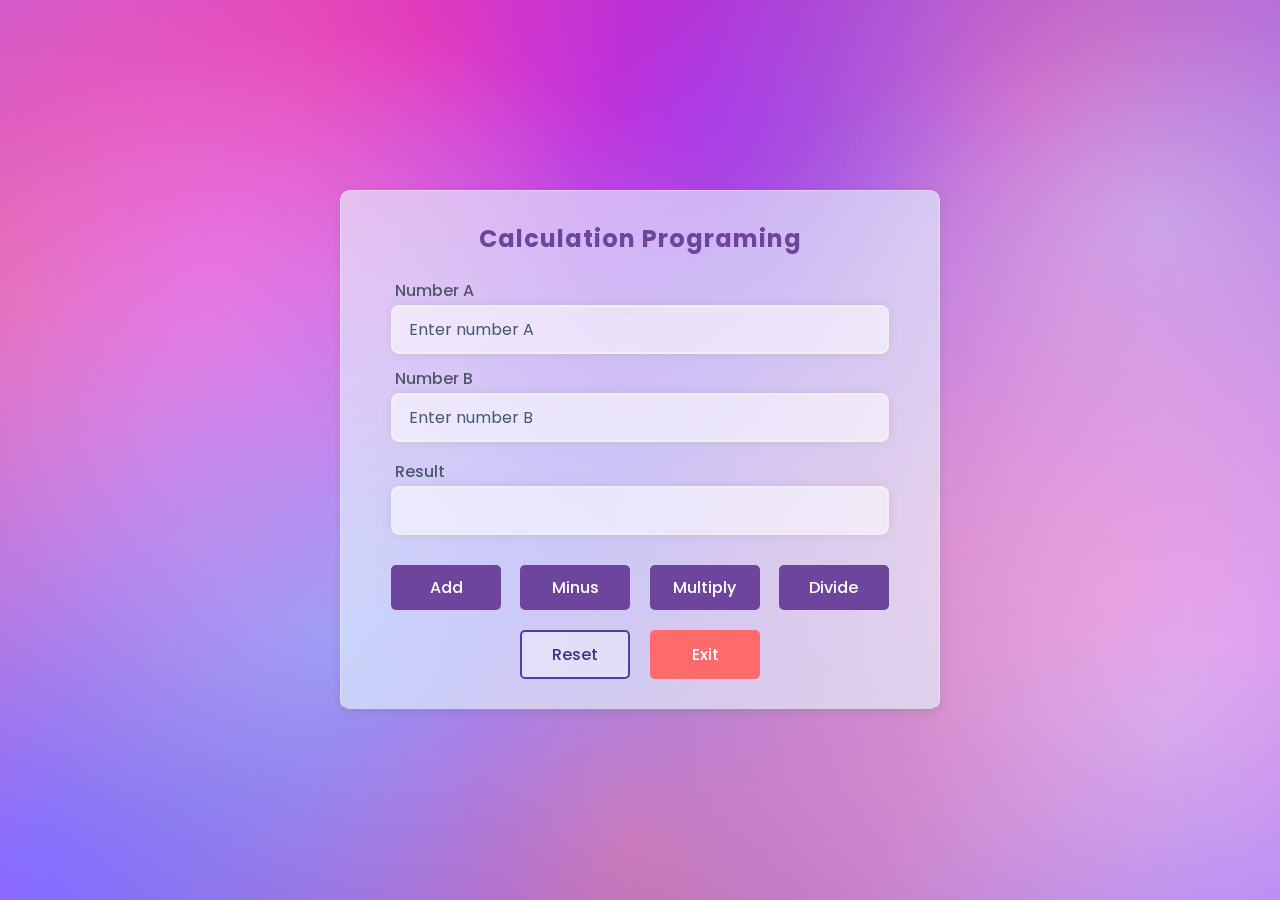
==== index.html @ a32fbac9 "commit" ====
<!DOCTYPE html>
<html lang="en">
<head>
    <meta charset="UTF-8">
    <meta http-equiv="X-UA-Compatible" content="IE=edge">
    <meta name="viewport" content="width=device-width, initial-scale=1.0">
    <title>Document</title>
    <link rel="stylesheet" href="./style.css">
</head>
<body>
    <div class="wrraper finisher-header">
        <div class="container">
            <h2 class="title">Calculation Programing</h2>
            <form name="calculator-form" class="calc">
                <div class="row">
                    <label>Number A</label><input class="num1 field" type="text" placeholder="Enter number A" name="value">
                </div>
                <div class="row">
                    <label>Number B</label><input class="num2 field" type="text" placeholder="Enter number B" name="value">
                </div>
                <p class="error"></p>
                <div class="row">
                    <label>Result</label><input type="text" class="result field" readonly="true">
                </div>
            </form>
    
            <div class="button-box">
                <div class="calculation-btn">
                    <button class="operator btn" onclick="add()" data-cal="+">Add</button>
                    <button class="operator btn" onclick="minus()" data-cal="-">Minus</button>
                    <button class="operator btn" onclick="multifly()" data-cal="*">Multiply</button>
                    <button class="operator btn" onclick="divide()" data-cal="/">Divide</button>
                </div>
                <div class="feature-btn">
                    <button class="resetBtn btn" id="reset" onclick="clearInput()" >Reset</button>
                    <button class="exitBtn btn" onclick="exitApp()">Exit</button>
                </div>
            </div>
        </div>
    </div>
    <script src="./script.js"></script>
    <!-- Animation BG -->
    <script src="./finisher-header.es5.min.js"></script>
    <script type="text/javascript">
        new FinisherHeader({
            "count": 12,
            "size": {
                "min": 800,
                "max": 1500,
                "pulse": 0
            },
            "speed": {
                "x": {
                "min": 0.6,
                "max": 3
                },
                "y": {
                "min": 0.6,
                "max": 3
                }
            },
            "colors": {
                "background": "#a459ff",
                "particles": [
                "#ff681c",
                "#66d5ff",
                "#231efe",
                "#ff0a53",
                "#ff60ff"
                ]
            },
            "blending": "lighten",
            "opacity": {
                "center": 0.6,
                "edge": 0
            },
            "skew": 0,
            "shapes": [
                "c"
            ]
        });
    </script>
</body>
</html>
---- style.css ----
@import url('https://fonts.googleapis.com/css2?family=Poppins:wght@100;200;300;400;500;600;700&display=swap');
* {
    margin: 0;
    padding: 0;
    box-sizing: border-box;
    font-family: 'Poppins', sans-serif;
}
body {
    min-height: 100vh;
    background-color: #778da9;
    overflow: hidden;
}
.wrraper {
    display: flex;
    align-items: center;
    justify-content: center;
    width: 100vw;
    height: 100vh;
}
input {
    border: none;
    outline: none;
    width: 100%;
}
.btn {
    border: none;
    outline: none;
    max-width: 110px;
    width: 100%;
    padding: 10px 20px;
    background-color: #6d459d;
    color: #fefefe;
    font-weight: 500;
    font-size: 16px;
    border-radius: 5px;
    cursor: pointer;
    transition: all 0.2s linear;
}
.btn:hover {
    background: #412f84;
}
.container {
    width: 600px;
    padding: 30px 50px;
    border-radius: 10px;
    background: rgba(231, 251, 255, 0.6);
    backdrop-filter: blur( 6px );
    border: 1px solid rgba(255, 255, 255, 0.3);
    border-bottom: 1px solid rgba(128, 128, 128, 0.674);
    box-shadow: rgba(99, 99, 99, 0.2) 0px 2px 8px 0px;
}
.title {
    text-align: center;
    font-size: 24px;
    letter-spacing: 1px;
    color: #6d459d;
    margin-bottom: 20px;
}
.calc {
    display: flex;
    flex-direction: column;
    margin-bottom: 10px;
}
.calc .field {
    padding: 10px 16px;
    font-size: 16px;
    font-weight: 500;
    border-radius: 8px;
    color: #0d1b2a;
    background: rgba(255, 255, 255, 0.562);
    border: 2px solid #f0f0f0;
    box-shadow: rgba(149, 157, 165, 0.3) 0px 0px 8px;
    transition: 0.3s ease;
}
.calc .field:focus {
    border-color: #b555ff;
    box-shadow: rgba(168, 139, 182, 0.2) 0px 0px 10px;
}
.field::placeholder {
    font-weight: 400;
    color: #415a77;
}
.calc .row {
    display: flex;
    flex-direction: column;
    margin-bottom: 10px;
}
.calc label {
    margin: 2px 4px;
    color: #4e576a;
    font-size: 16px;
    font-weight: 500;
}
.calc .error {
    width: max-content;
    font-weight: 500;
    color: #ff5858;
    margin-bottom: 5px;
    margin-left: 4px;
    transition: all 0.3s linear;
}
.button-box {
    display: flex;
    flex-direction: column;
    justify-content: center;
    align-items: center;
    margin-top: 20px;
}
.calculation-btn {
    width: 100%;
    display: flex;
    align-items: center;
    justify-content: space-between;
    margin-bottom: 20px;
}
.feature-btn {
    width: 100%;
    display: flex;
    justify-content: center;
    gap: 20px;
}
.exitBtn {
    background-color: #ff6b6b;
}
.exitBtn:hover {
    background-color: #ff4d4d;
}
.resetBtn {
    font-weight: 500;
    color: #412f84;
    background: rgba(255, 255, 255, 0.4);
    border: 2px solid #543f9e;
}
.resetBtn:hover {
    background: rgba(231, 251, 255, 0.4);
}
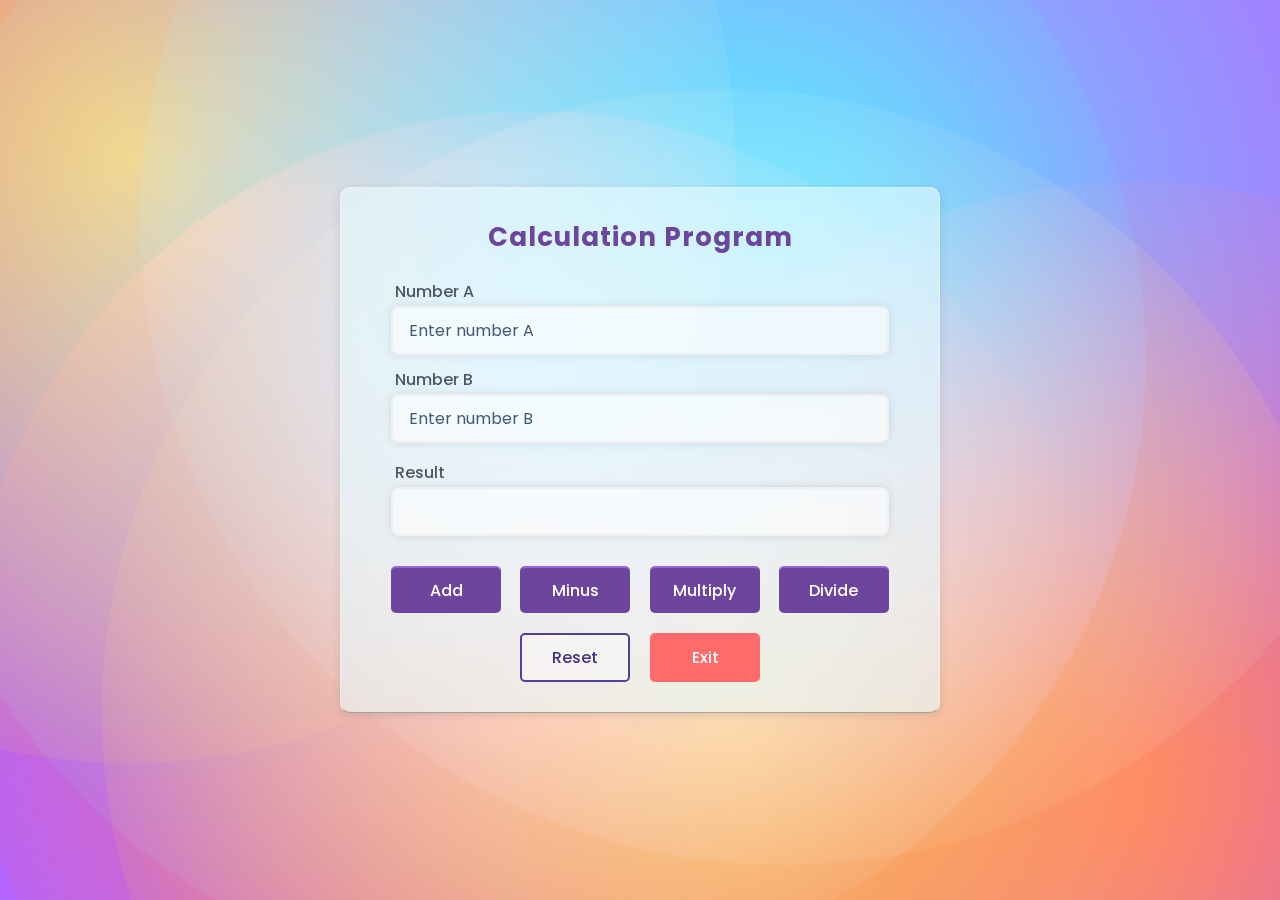
==== commit bee01cfe: "adp" ====
--- a/index.html
+++ b/index.html
@@ -4,13 +4,13 @@
     <meta charset="UTF-8">
     <meta http-equiv="X-UA-Compatible" content="IE=edge">
     <meta name="viewport" content="width=device-width, initial-scale=1.0">
-    <title>Document</title>
+    <title>Calculation Program</title>
     <link rel="stylesheet" href="./style.css">
 </head>
 <body>
     <div class="wrraper finisher-header">
         <div class="container">
-            <h2 class="title">Calculation Programing</h2>
+            <h2 class="title">Calculation Program</h2>
             <form name="calculator-form" class="calc">
                 <div class="row">
                     <label>Number A</label><input class="num1 field" type="text" placeholder="Enter number A" name="value">
@@ -26,10 +26,10 @@
     
             <div class="button-box">
                 <div class="calculation-btn">
-                    <button class="operator btn" onclick="add()" data-cal="+">Add</button>
-                    <button class="operator btn" onclick="minus()" data-cal="-">Minus</button>
-                    <button class="operator btn" onclick="multifly()" data-cal="*">Multiply</button>
-                    <button class="operator btn" onclick="divide()" data-cal="/">Divide</button>
+                    <button class="operator btn" onclick="add()">Add</button>
+                    <button class="operator btn" onclick="minus()">Minus</button>
+                    <button class="operator btn" onclick="multiply()">Multiply</button>
+                    <button class="operator btn" onclick="divide()">Divide</button>
                 </div>
                 <div class="feature-btn">
                     <button class="resetBtn btn" id="reset" onclick="clearInput()" >Reset</button>
@@ -43,36 +43,34 @@
     <script src="./finisher-header.es5.min.js"></script>
     <script type="text/javascript">
         new FinisherHeader({
-            "count": 12,
+            "count": 6,
             "size": {
-                "min": 800,
-                "max": 1500,
+                "min": 1100,
+                "max": 1300,
                 "pulse": 0
             },
             "speed": {
                 "x": {
-                "min": 0.6,
-                "max": 3
+                "min": 0.1,
+                "max": 0.3
                 },
                 "y": {
-                "min": 0.6,
-                "max": 3
+                "min": 0.1,
+                "max": 0.3
                 }
             },
             "colors": {
-                "background": "#a459ff",
+                "background": "#b465ff",
                 "particles": [
-                "#ff681c",
-                "#66d5ff",
-                "#231efe",
-                "#ff0a53",
-                "#ff60ff"
+                "#6bd6ff",
+                "#ffcb57",
+                "#ff6a71"
                 ]
             },
-            "blending": "lighten",
+            "blending": "overlay",
             "opacity": {
-                "center": 0.6,
-                "edge": 0
+                "center": 1,
+                "edge": 0.1
             },
             "skew": 0,
             "shapes": [
--- a/style.css
+++ b/style.css
@@ -40,6 +40,7 @@
     background: #412f84;
 }
 .container {
+    position: relative;
     width: 600px;
     padding: 30px 50px;
     border-radius: 10px;
@@ -48,10 +49,12 @@
     border: 1px solid rgba(255, 255, 255, 0.3);
     border-bottom: 1px solid rgba(128, 128, 128, 0.674);
     box-shadow: rgba(99, 99, 99, 0.2) 0px 2px 8px 0px;
+    z-index: 1;
+    /* overflow: hidden; */
 }
 .title {
     text-align: center;
-    font-size: 24px;
+    font-size: 26px;
     letter-spacing: 1px;
     color: #6d459d;
     margin-bottom: 20px;
@@ -85,7 +88,14 @@
     flex-direction: column;
     margin-bottom: 10px;
 }
+.row .result {
+    cursor: default;
+}
+.row .result:focus {
+    border-color: #f0f0f0;
+}
 .calc label {
+    position: relative;
     margin: 2px 4px;
     color: #4e576a;
     font-size: 16px;
@@ -113,6 +123,9 @@
     justify-content: space-between;
     margin-bottom: 20px;
 }
+.operator {
+    border-top: 2px solid #9b62e0;
+}
 .feature-btn {
     width: 100%;
     display: flex;
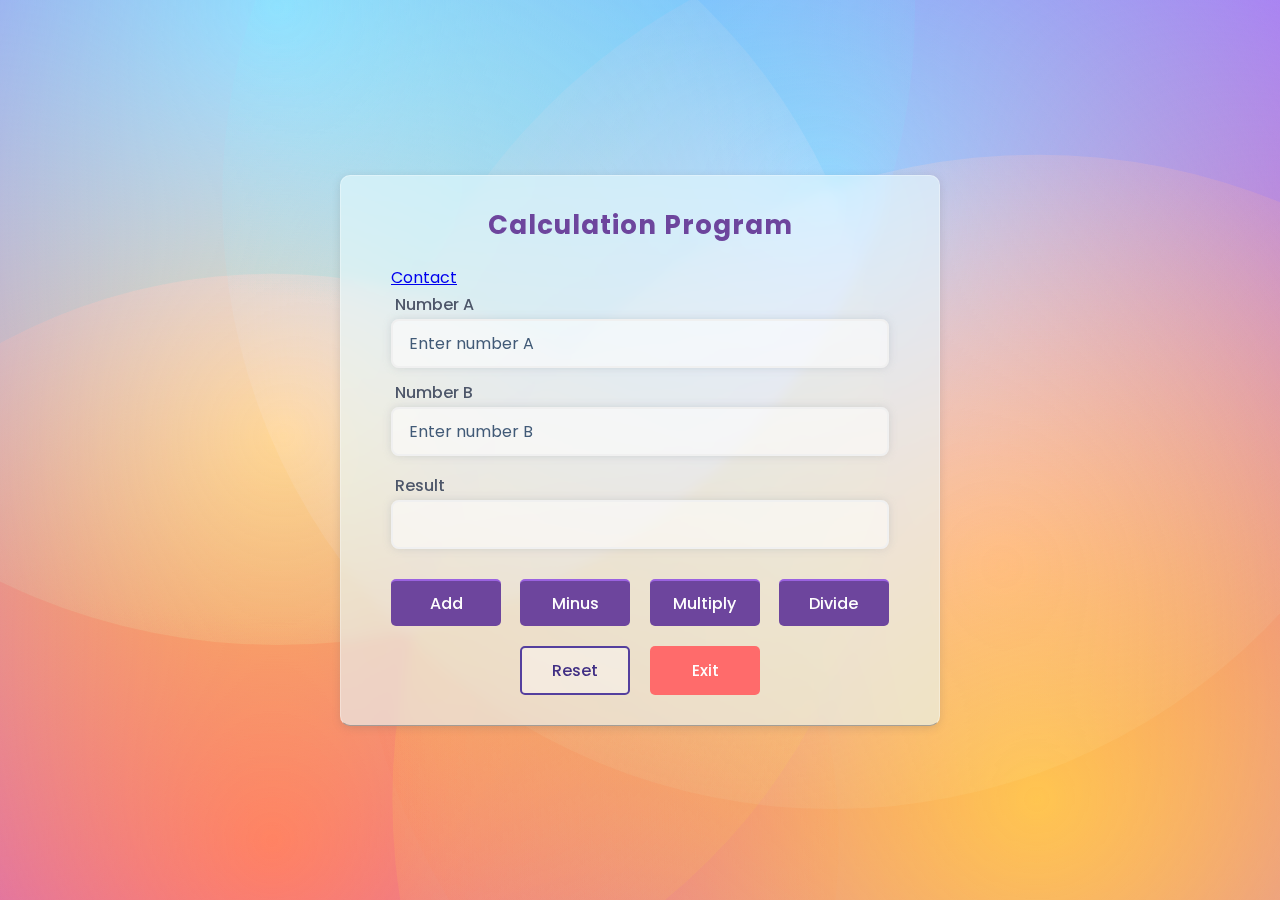
==== commit 5fa80bd2: "test" ====
--- a/index.html
+++ b/index.html
@@ -11,6 +11,7 @@
     <div class="wrraper finisher-header">
         <div class="container">
             <h2 class="title">Calculation Program</h2>
+            <a href="./contact.html">Contact</a>
             <form name="calculator-form" class="calc">
                 <div class="row">
                     <label>Number A</label><input class="num1 field" type="text" placeholder="Enter number A" name="value">
